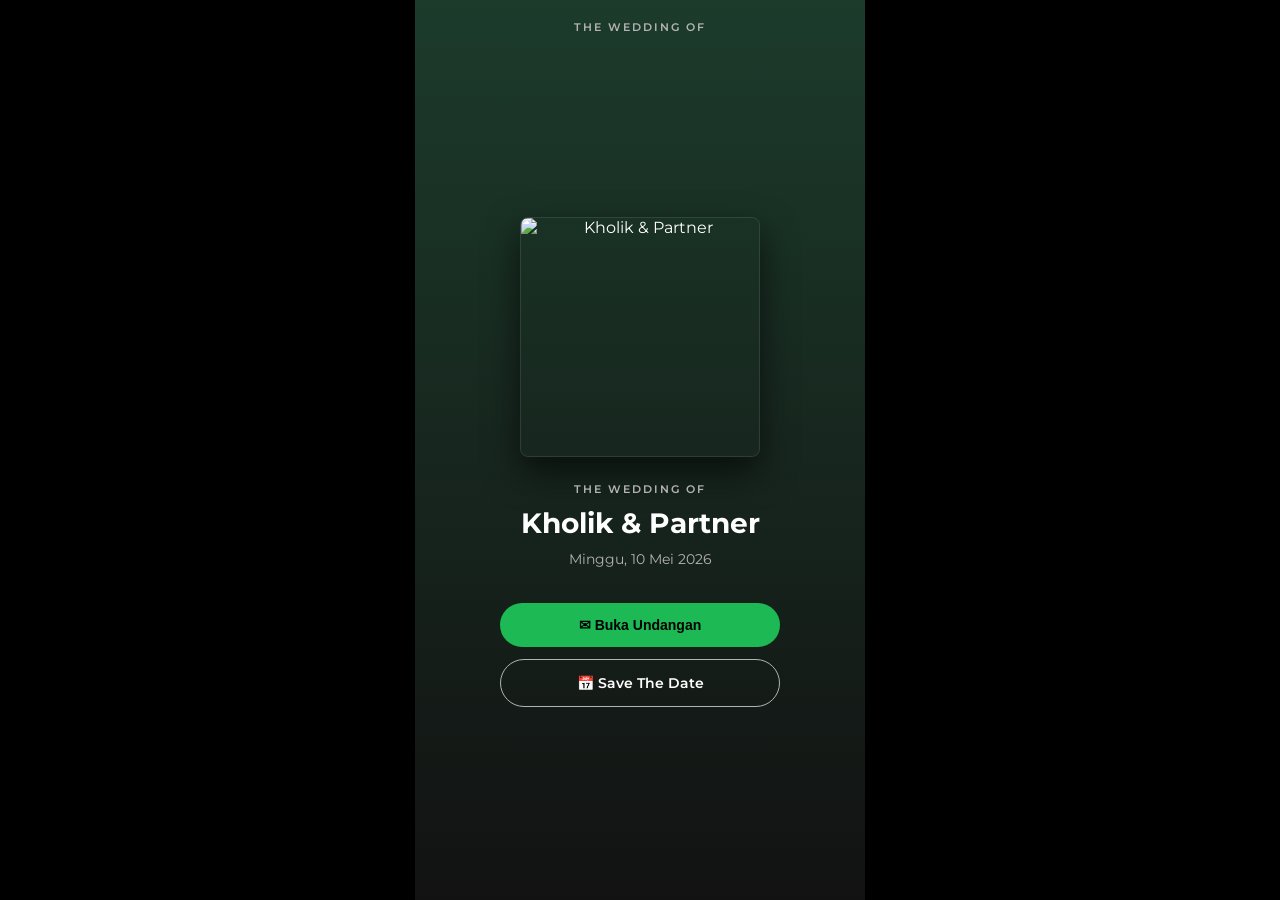
==== index.html @ fdfc553b "Rename premium.html to index.html" ====
<!DOCTYPE html>
<html lang="id">
<head>
    <meta charset="UTF-8">
    <meta name="viewport" content="width=device-width, initial-scale=1.0, maximum-scale=1.0, user-scalable=no">
    <title>The Wedding of Kholik & Partner</title>
    
    <!-- Fonts -->
    <link rel="preconnect" href="https://fonts.googleapis.com">
    <link rel="preconnect" href="https://fonts.gstatic.com" crossorigin>
    <link href="https://fonts.googleapis.com/css2?family=Great+Vibes&family=Montserrat:wght@300;400;600&family=Playfair+Display:wght@600;700&display=swap" rel="stylesheet">
    
    <!-- AOS Animation -->
    <link href="https://unpkg.com/aos@2.3.1/dist/aos.css" rel="stylesheet">
    
    <!-- CSS -->
    <link rel="stylesheet" href="premium-main.css">
</head>
<body>

    <!-- Loading Screen -->
    <div id="loader" class="loader-wrapper">
        <div class="spinner"></div>
    </div>

    <!-- Audio Player -->
    <audio id="bgMusic" loop>
        <source src="asetclient/musik.mp3" type="audio/mpeg">
    </audio>

    <!-- Floating Action Button (Music) -->
    <button id="music-fab" class="fab-btn hidden" onclick="toggleMusic()">🎵</button>

    <!-- Container Utama (App Lock) -->
    <div class="app-container">

        <!-- ==========================================
             1. HERO COVER SECTION
        =========================================== -->
        <section id="cover-screen" class="hero-cover fullscreen">
            <div class="overlay-dark"></div>
            <div class="cover-content" data-aos="zoom-in" data-aos-duration="1500">
                <p class="subtitle-spacing">THE WEDDING OF</p>
            <div class="overlay-dark"></div>
            <div class="cover-content" data-aos="zoom-in" data-aos-duration="1000">
                <img src="asset/qr manstore2.jpg" alt="Kholik & Partner" class="album-art-cover">
                <p class="subtitle-spacing">THE WEDDING OF</p>
                <h1 class="cover-title">Kholik & Partner</h1>
                <p class="cover-date">Minggu, 10 Mei 2026</p>
                
                <div class="btn-group-vertical">
                    <button class="btn-primary" onclick="openInvitation()">✉ Buka Undangan</button>
                    <a href="myevents.ics" download class="btn-secondary">📅 Save The Date</a>
            </div>
        </section>

        <!-- ==========================================
             MAIN CONTENT (Awalnya Disembunyikan)
        =========================================== -->
        <div id="main-content" class="hidden-layout">
            
            <!-- 2. OPENING QUOTES -->
            <section id="home" class="quotes-section fullscreen">
                <div class="overlay-blur"></div>
                <div class="glass-card quotes-card" data-aos="fade-up">
                    <h2 class="arabic-text">بِسْمِ اللَّهِ الرَّحْمَنِ الرَّحِيمِ</h2>
                    <p>"Dan di antara tanda-tanda kekuasaan-Nya ialah Dia menciptakan untukmu isteri-isteri dari jenismu sendiri, supaya kamu cenderung dan merasa tenteram kepadanya..."</p>
                    <p class="surah-text">(QS. Ar-Rum: 21)</p>
                </div>
            </section>

            <!-- 3. GUEST INVITATION -->
            <section class="section-padding section-bg">
                <div class="glass-card text-center" data-aos="fade-up">
                    <p class="small-title">Kpd Yth. Bapak/Ibu/Saudara/i</p>
                    <h2 class="guest-name">Nama Tamu Spesial</h2>
                    <p class="small-desc">Tanpa mengurangi rasa hormat, kami bermaksud mengundang Anda untuk hadir pada acara pernikahan kami.</p>
                </div>
            </section>

            <!-- 4. COUPLE INTRODUCTION -->
            <section id="couple" class="section-padding">
                <h2 class="section-title text-center" data-aos="fade-up">Mempelai</h2>
                <div class="couple-stack">
                    <!-- Groom -->
                    <div class="glass-card couple-card" data-aos="fade-right">
                        <img src="asetclient/groom.jpg" alt="Pria" class="circle-img" loading="lazy">
                        <h3 class="couple-name">M. Nurkholik K.</h3>
                        <p class="parents-text">Putra dari Bapak Fulan & Ibu Fulanah</p>
                        <a href="#" class="btn-sm btn-instagram">@instagram_pria</a>
                    </div>
                    <!-- Bride -->
                    <div class="glass-card couple-card" data-aos="fade-left">
                        <img src="asetclient/bride.jpg" alt="Wanita" class="circle-img" loading="lazy">
                        <h3 class="couple-name">Nama Partner</h3>
                        <p class="parents-text">Putri dari Bapak Fulan & Ibu Fulanah</p>
                        <a href="#" class="btn-sm btn-instagram">@instagram_wanita</a>
                    </div>
                </div>
            </section>

            <!-- 5. EVENT & COUNTDOWN -->
            <section id="event" class="section-padding section-bg">
                <h2 class="section-title text-center" data-aos="fade-up">Rangkaian Acara</h2>
                
                <!-- Countdown Glass Card -->
                <div class="glass-card text-center mb-20" data-aos="zoom-in">
                    <h3 id="countdown-status" class="status-text">Menuju Hari Bahagia</h3>
                    <div id="countdown-timer" class="timer-grid mt-10">
                        <div class="time-box"><span id="days">00</span><p>Hari</p></div>
                        <div class="time-box"><span id="hours">00</span><p>Jam</p></div>
                        <div class="time-box"><span id="minutes">00</span><p>Menit</p></div>
                        <div class="time-box"><span id="seconds">00</span><p>Detik</p></div>
                    </div>
                </div>

                <!-- Event Cards -->
                <div class="glass-card event-card mb-15" data-aos="fade-up">
                    <h3 class="event-title">Akad Nikah</h3>
                    <p>Minggu, 10 Mei 2026</p>
                    <p>08:00 WIB - Selesai</p>
                </div>
                <div class="glass-card event-card" data-aos="fade-up">
                    <h3 class="event-title">Resepsi</h3>
                    <p>Minggu, 10 Mei 2026</p>
                    <p>11:00 WIB - Selesai</p>
                </div>
            </section>

            <!-- 6. LOCATION SECTION -->
            <section id="location" class="section-padding">
                <div class="glass-card text-center" data-aos="fade-up">
                    <h2 class="section-title">Lokasi Acara</h2>
                    <p class="mb-15"><strong>Gedung Pertemuan Utama</strong><br>Jl. Bawang VI No.141, Cibodasari, Kota Tangerang.</p>
                    
                    <div class="map-radius">
                        <iframe src="https://www.google.com/maps/embed?pb=!1m18!1m12!1m3!1d3966.417257917719!2d106.6133918!3d-6.2085698!2m3!1f0!2f0!3f0!3m2!1i1024!2i768!4f131!3m3!1m2!1s0x0%3A0x0!2zNsKwMTInMzAuOCJTIDEwNsKwMzYnNDguMiJF!5e0!3m2!1sid!2sid!4v1700000000000!5m2!1sid!2sid" width="100%" height="200" style="border:0;" allowfullscreen="" loading="lazy"></iframe>
                    </div>
                    
                    <a href="https://maps.google.com" target="_blank" class="btn-primary btn-block mt-15">📍 Buka Google Maps</a>
                </div>
            </section>

            <!-- 7 & 11. PREWEDDING & RECAP VIDEO -->
            <section id="video" class="section-padding section-bg">
                <h2 class="section-title text-center" data-aos="fade-up">Prewedding Sinematik</h2>
                <div class="glass-card p-10" data-aos="zoom-in">
                    <div class="video-responsive">
                        <iframe src="https://www.youtube.com/embed/dQw4w9WgXcQ" allowfullscreen></iframe>
                    </div>
                </div>

                <!-- Wedding Recap (Disembunyikan otomatis oleh JS jika acara belum selesai) -->
                <div id="recap-section" class="mt-20 hidden">
                    <h2 class="section-title text-center" data-aos="fade-up">Wedding Recap</h2>
                    <div class="glass-card p-10" data-aos="zoom-in">
                        <div class="video-responsive">
                            <iframe src="https://www.youtube.com/embed/your_recap_video" allowfullscreen></iframe>
                        </div>
                    </div>
                </div>
            </section>

            <!-- 8. GALLERY MOBILE -->
            <section id="gallery" class="section-padding">
                <h2 class="section-title text-center" data-aos="fade-up">Galeri</h2>
                
                <!-- Grid 5 Foto Utama -->
                <div class="gallery-grid mb-15" data-aos="fade-up">
                    <img src="asetclient/gal1.jpg" alt="Galeri" loading="lazy">
                    <img src="asetclient/gal2.jpg" alt="Galeri" loading="lazy">
                    <img src="asetclient/gal3.jpg" alt="Galeri" loading="lazy">
                    <img src="asetclient/gal4.jpg" alt="Galeri" loading="lazy">
                    <img src="asetclient/gal5.jpg" alt="Galeri" loading="lazy">
                </div>

                <!-- Slider Horizontal Tambahan -->
                <div class="gallery-slider" data-aos="fade-up">
                    <img src="asetclient/gal6.jpg" alt="Slider" loading="lazy">
                    <img src="asetclient/gal7.jpg" alt="Slider" loading="lazy">
                    <img src="asetclient/gal8.jpg" alt="Slider" loading="lazy">
                </div>
            </section>

            <!-- 10. ZOOM MEETING -->
            <section id="zoom" class="section-padding section-bg">
                <div class="glass-card text-center" data-aos="zoom-in">
                    <h2 class="section-title">Virtual Live</h2>
                    <p class="small-desc mb-15">Bagi keluarga yang terhalang jarak, saksikan prosesi akad nikah kami secara daring melalui Zoom Meeting.</p>
                    <div class="zoom-details mb-15">
                        <p><strong>Meeting ID:</strong> 123 456 7890</p>
                        <p><strong>Passcode:</strong> KHOLIK</p>
                    </div>
                    <a href="https://zoom.us" target="_blank" class="btn-primary btn-block">🎥 Join Zoom</a>
                </div>
            </section>

            <!-- 9. DIGITAL GIFT -->
            <section id="gift" class="section-padding">
                <h2 class="section-title text-center" data-aos="fade-up">Wedding Gift</h2>
                <p class="text-center small-desc mb-20" data-aos="fade-up">Doa restu Anda adalah hadiah terbaik. Namun jika Anda ingin memberikan tanda kasih, dapat melalui:</p>
                
                <div class="couple-stack">
                    <div class="glass-card text-center" data-aos="fade-up">
                        <h3 class="event-title">Hadiah Pria</h3>
                        <img src="https://upload.wikimedia.org/wikipedia/commons/5/5c/Bank_Central_Asia.svg" alt="BCA" class="bank-logo">
                        <p class="rek-number" id="rek-pria">23552010112</p>
                        <p class="rek-name mb-15">a/n M. Nurkholik K.</p>
                        <button class="btn-secondary btn-sm" onclick="copyRek('rek-pria')">📋 Salin Rekening</button>
                    </div>

                    <div class="glass-card text-center" data-aos="fade-up">
                        <h3 class="event-title">Hadiah Wanita</h3>
                        <img src="https://upload.wikimedia.org/wikipedia/commons/a/a0/Bank_Syariah_Indonesia.svg" alt="BSI" class="bank-logo">
                        <p class="rek-number" id="rek-wanita">1234567890</p>
                        <p class="rek-name mb-15">a/n Nama Partner</p>
                        <button class="btn-secondary btn-sm" onclick="copyRek('rek-wanita')">📋 Salin Rekening</button>
                    </div>
                </div>
            </section>
            
            <!-- Padding tambahan agar konten terakhir tidak tertutup sticky navbar -->
            <div style="height: 90px;"></div>

        </div> <!-- End Main Content -->

        <!-- ==========================================
             STICKY BOTTOM NAVIGATION
        =========================================== -->
        <nav id="bottom-nav" class="glass-nav hidden-layout">
            <a href="#home" class="nav-item">
                <span class="nav-icon">🏠</span><span class="nav-text">Home</span>
            </a>
            <a href="#couple" class="nav-item">
                <span class="nav-icon">💑</span><span class="nav-text">Couple</span>
            </a>
            <a href="#event" class="nav-item">
                <span class="nav-icon">🗓️</span><span class="nav-text">Event</span>
            </a>
            <a href="#gallery" class="nav-item">
                <span class="nav-icon">🖼️</span><span class="nav-text">Gallery</span>
            </a>
            <a href="#gift" class="nav-item">
                <span class="nav-icon">🎁</span><span class="nav-text">Gift</span>
            </a>
        </nav>

    </div> <!-- End App Container -->

    <!-- Scripts -->
    <script src="https://unpkg.com/aos@2.3.1/dist/aos.js"></script>
    <script>
        // 1. Loading Screen Logic
        window.addEventListener('load', function() {
            document.getElementById('loader').style.display = 'none';
            // 🔥 PERBAIKAN: Jalankan AOS langsung di sini agar teks & tombol cover tidak disembunyikan!
            AOS.init({ duration: 1000, once: true });
        });

        // 2. Open Invitation (Transisi Smooth)
        function openInvitation() {
            const cover = document.getElementById('cover-screen');
            const main = document.getElementById('main-content');
            const nav = document.getElementById('bottom-nav');
            const fab = document.getElementById('music-fab');
            const music = document.getElementById('bgMusic');

            // Putar musik (Diberi pelindung catch seandainya file mp3 masih error/kosong agar tidak macet)
            if(music) { 
                music.play().catch(error => console.log("Musik otomatis diblokir browser atau file tidak ditemukan.")); 
            }

            // Animasi transisi cover ke atas
            cover.style.transform = 'translateY(-100vh)';
            cover.style.transition = 'transform 0.8s cubic-bezier(0.77, 0, 0.175, 1)';

            // Tampilkan UI utama
            main.classList.remove('hidden-layout');
            nav.classList.remove('hidden-layout');
            fab.classList.remove('hidden');

            setTimeout(() => {
                cover.style.display = 'none';
            }, 800);
        }

        // 3. Music Toggle Logic
        function toggleMusic() {
            const music = document.getElementById('bgMusic');
            const fab = document.getElementById('music-fab');
            if (music.paused) {
                music.play();
                fab.innerHTML = '🎵';
            } else {
                music.pause();
                fab.innerHTML = '🔇';
            }
        }

        // 4. Logic Event & Countdown Lanjutan
        const eventStartDate = new Date("May 10 2026 08:00:00").getTime();
        const eventEndDate = new Date("May 10 2026 15:00:00").getTime(); 

        const timerInterval = setInterval(() => {
            const now = new Date().getTime();
            const diffToStart = eventStartDate - now;
            const diffToEnd = eventEndDate - now;

            const statusText = document.getElementById('countdown-status');
            const timerGrid = document.getElementById('countdown-timer');
            const recapSection = document.getElementById('recap-section');

            if (diffToStart > 0) {
                document.getElementById('days').innerText = Math.floor(diffToStart / (1000*60*60*24)).toString().padStart(2,'0');
                document.getElementById('hours').innerText = Math.floor((diffToStart % (1000*60*60*24)) / (1000*60*60)).toString().padStart(2,'0');
                document.getElementById('minutes').innerText = Math.floor((diffToStart % (1000*60*60)) / (1000*60)).toString().padStart(2,'0');
                document.getElementById('seconds').innerText = Math.floor((diffToStart % (1000*60)) / 1000).toString().padStart(2,'0');
            } else if (diffToStart <= 0 && diffToEnd > 0) {
                statusText.innerHTML = "Acara Sedang Berlangsung 🎉";
                if(timerGrid) timerGrid.style.display = 'none';
            } else {
                clearInterval(timerInterval);
                statusText.innerHTML = "Acara Telah Selesai ✨";
                if(timerGrid) timerGrid.style.display = 'none';
                if(recapSection) recapSection.classList.remove('hidden');
            }
        }, 1000);

        // 5. Copy Rekening Logic
        function copyRek(elementId) {
            const text = document.getElementById(elementId).innerText;
            navigator.clipboard.writeText(text).then(() => {
                alert("Nomor rekening berhasil disalin: " + text);
            });
        }
    </script>
</body>
</html>
---- premium-main.css ----
/* ==========================================
   SPOTIFY DESIGN SYSTEM - FULL CSS
   ========================================== */

:root {
    --spotify-black: #121212;
    --spotify-dark-gray: #181818;
    --spotify-light-gray: #282828;
    --spotify-green: #1DB954;
    --spotify-text-white: #FFFFFF;
    --spotify-text-muted: #B3B3B3;
}

/* ------------------------------------------
   0. RESET & BASE LAYOUT
   ------------------------------------------ */
* {
    margin: 0;
    padding: 0;
    box-sizing: border-box;
}

body {
    background-color: #000000;
    font-family: 'Montserrat', sans-serif;
    color: var(--spotify-text-white);
    overflow-x: hidden;
    display: flex;
    justify-content: center;
    align-items: center;
    min-height: 100vh;
}

/* App Container (Simulasi Ponsel / Spotify App Frame) */
.app-container {
    width: 100%;
    max-width: 450px;
    min-height: 100vh;
    background: linear-gradient(to bottom, #1e3224 0%, var(--spotify-black) 40%);
    position: relative;
    box-shadow: 0 0 30px rgba(0, 0, 0, 0.8);
    display: flex;
    flex-direction: column;
}

/* Loading Screen */
.loader-wrapper {
    position: fixed;
    top: 0; left: 0; width: 100%; height: 100%;
    background: var(--spotify-black);
    z-index: 9999;
    display: flex;
    justify-content: center;
    align-items: center;
}
.spinner {
    width: 50px;
    height: 50px;
    border: 3px solid var(--spotify-light-gray);
    border-top: 3px solid var(--spotify-green);
    border-radius: 50%;
    animation: spin 1s linear infinite;
}
@keyframes spin { 0% { transform: rotate(0deg); } 100% { transform: rotate(360deg); } }

/* Helper Utility Classes */
.fullscreen { min-height: 100vh; }
.section-padding { padding: 40px 20px; }
.text-center { text-align: center; }
.mb-15 { margin-bottom: 15px; }
.mb-20 { margin-bottom: 20px; }
.mt-10 { margin-top: 10px; }
.mt-15 { margin-top: 15px; }
.hidden-layout { display: none !important; }
.hidden { display: none !important; }

/* Typography */
h1, h2, h3 { font-weight: 700; }
.arabic-text { font-family: Arial, sans-serif; font-size: 26px; color: var(--spotify-green); margin-bottom: 20px; text-align: center; }

/* ------------------------------------------
   1. HERO COVER SECTION (Fixed Layout)
   ------------------------------------------ */
.hero-cover {
    display: flex;
    flex-direction: column;
    justify-content: center;
    align-items: center;
    text-align: center;
    padding: 20px;
    background: linear-gradient(to bottom, #1c3b2b 0%, var(--spotify-black) 100%);
    position: relative;
    width: 100%;
    height: 100vh;
    z-index: 100;
}

.cover-content {
    display: flex;
    flex-direction: column;
    align-items: center;
    justify-content: center;
    width: 100%;
    height: 100%;
}

/* Default Box Album Cover (Menggunakan pseudo-element seandainya gambar di HTML tidak dipakai) */
/* .hero-cover::before {
    content: "";
    display: flex;
    align-items: center;
    justify-content: center;
    font-size: 70px;
    width: 240px;
    height: 240px;
    background: linear-gradient(135deg, #19e68c, #1d4ed8);
    margin-bottom: 25px;
    border-radius: 8px;
    box-shadow: 0 15px 35px rgba(0,0,0,0.6);
} */

/* Jika Anda mengaktifkan tag <img> dengan class ini di HTML, pseudo-element di atas wajib dimatikan */
.album-art-cover {
    width: 240px;
    height: 240px;
    object-fit: cover;
    border-radius: 8px;
    margin-bottom: 25px;
    box-shadow: 0 15px 35px rgba(0,0,0,0.6);
    border: 1px solid rgba(255,255,255,0.1);
}

.subtitle-spacing {
    font-size: 11px;
    letter-spacing: 2px;
    color: var(--spotify-text-muted);
    font-weight: 600;
    margin-bottom: 10px;
    text-transform: uppercase;
}

.cover-title {
    font-size: 28px;
    color: var(--spotify-text-white);
    margin-bottom: 10px;
}

.cover-date {
    font-size: 14px;
    color: var(--spotify-text-muted);
    margin-bottom: 35px;
}

/* ------------------------------------------
   2. BUTTONS DESIGN SYSTEM
   ------------------------------------------ */
.btn-group-vertical {
    display: flex;
    flex-direction: column;
    width: 100%;
    max-width: 280px;
    gap: 12px;
}

.btn-primary, .btn-secondary {
    padding: 14px 28px;
    border-radius: 50px;
    font-weight: 600;
    font-size: 14px;
    cursor: pointer;
    border: none;
    text-decoration: none;
    text-align: center;
    display: inline-block;
    transition: transform 0.2s, background-color 0.2s;
}

.btn-primary {
    background-color: var(--spotify-green);
    color: #000000;
}
.btn-primary:hover { transform: scale(1.03); background-color: #1ed760; }
.btn-primary:active { transform: scale(0.95); }

.btn-secondary {
    background-color: transparent;
    color: var(--spotify-text-white);
    border: 1px solid var(--spotify-text-muted);
}
.btn-secondary:hover { transform: scale(1.03); border-color: var(--spotify-text-white); }
.btn-secondary:active { transform: scale(0.95); }

.btn-block { width: 100%; }
.btn-sm { padding: 8px 16px; font-size: 12px; border-radius: 20px; }
.btn-instagram { background-color: #282828; color: var(--spotify-text-white); margin-top: 10px; display: inline-flex; align-items: center; }

/* Floating Action Button (Music Controls) */
.fab-btn {
    position: fixed;
    bottom: 90px;
    right: 20px;
    width: 50px;
    height: 50px;
    background-color: var(--spotify-green);
    border: none;
    border-radius: 50%;
    color: black;
    font-size: 20px;
    cursor: pointer;
    z-index: 999;
    box-shadow: 0 4px 15px rgba(0,0,0,0.5);
    display: flex;
    justify-content: center;
    align-items: center;
    transition: transform 0.2s;
}
.fab-btn:active { transform: scale(0.9); }

/* ------------------------------------------
   3. MAIN CONTENT CARDS (Spotify UI Components)
   ------------------------------------------ */
.glass-card {
    background: var(--spotify-dark-gray);
    border-radius: 8px;
    padding: 24px;
    margin-bottom: 20px;
    transition: background 0.3s;
}
.glass-card:hover {
    background: var(--spotify-light-gray);
}

.section-title {
    font-size: 22px;
    margin-bottom: 25px;
    border-left: 4px solid var(--spotify-green);
    padding-left: 12px;
    color: var(--spotify-text-white);
}

.small-title { color: var(--spotify-green); font-size: 11px; font-weight: 600; text-transform: uppercase; letter-spacing: 1.5px; }
.guest-name { font-size: 26px; margin: 12px 0; color: var(--spotify-text-white); }
.small-desc, .parents-text { color: var(--spotify-text-muted); font-size: 13px; line-height: 1.6; }

/* Mempelai Section (Artist List View) */
.couple-stack {
    display: flex;
    flex-direction: column;
    gap: 15px;
}
.couple-card {
    display: flex;
    align-items: center;
    text-align: left;
    padding: 16px;
    margin-bottom: 0;
}
.circle-img {
    width: 75px;
    height: 75px;
    border-radius: 50%; /* Bulat Sempurna layaknya Profil Artis */
    object-fit: cover;
    margin-right: 18px;
    border: 2px solid var(--spotify-green);
}
.couple-name { font-size: 16px; color: var(--spotify-text-white); margin-bottom: 4px; }

/* Countdown & Progress Player Style */
.status-text { font-size: 14px; color: var(--spotify-green); font-weight: 600; letter-spacing: 0.5px; }
.timer-grid {
    display: flex;
    justify-content: space-around;
    background: #111111;
    padding: 15px 10px;
    border-radius: 8px;
    margin-top: 15px;
    border: 1px solid #222;
}
.time-box span { font-size: 22px; font-weight: 700; color: var(--spotify-text-white); }
.time-box p { font-size: 11px; color: var(--spotify-text-muted); text-transform: uppercase; margin-top: 2px; }

/* Event Cards (Tracks Playlist Style) */
.event-card {
    border-bottom: 1px solid var(--spotify-light-gray);
    border-radius: 0;
    background: transparent;
    padding: 20px 5px;
    margin-bottom: 0;
}
.event-card:last-of-type { border-bottom: none; }
.event-title { font-size: 18px; color: var(--spotify-text-white); margin-bottom: 6px; }

/* Media Elements (Maps, Video, & Gifts) */
.map-radius, .video-responsive {
    border-radius: 8px;
    overflow: hidden;
    margin-top: 15px;
    box-shadow: 0 8px 20px rgba(0,0,0,0.4);
}
.video-responsive {
    position: relative;
    padding-bottom: 56.25%;
    height: 0;
}
.video-responsive iframe {
    position: absolute; top: 0; left: 0; width: 100%; height: 100%; border: 0;
}

/* Gallery Block */
.gallery-grid {
    display: grid;
    grid-template-columns: repeat(2, 1fr);
    gap: 12px;
}
.gallery-grid img, .gallery-slider img {
    width: 100%;
    border-radius: 6px;
    object-fit: cover;
    aspect-ratio: 1/1; /* Kotak Album Sempurna */
}
.gallery-grid img:first-child {
    grid-column: span 2;
    aspect-ratio: 16/9;
}
.gallery-slider {
    display: flex;
    overflow-x: auto;
    gap: 12px;
    margin-top: 12px;
    padding-bottom: 8px;
}
.gallery-slider::-webkit-scrollbar { height: 4px; }
.gallery-slider::-webkit-scrollbar-thumb { background: var(--spotify-light-gray); border-radius: 10px; }
.gallery-slider img { width: 130px; flex-shrink: 0; }

/* Digital Gift - Bank Logos Uniformity */
.bank-logo {
    height: 28px;
    filter: brightness(0) invert(1); /* Memaksa logo bank menjadi warna putih minimalis */
    margin: 15px 0;
}
.rek-number { font-size: 18px; font-weight: 700; letter-spacing: 1.5px; color: var(--spotify-green); margin-bottom: 4px; }

/* ------------------------------------------
   4. STICKY BOTTOM NAVIGATION (Spotify Base Menu)
   ------------------------------------------ */
.glass-nav {
    position: fixed;
    bottom: 0;
    left: 50%;
    transform: translateX(-50%);
    width: 100%;
    max-width: 450px;
    background: linear-gradient(to top, #000000 85%, rgba(0,0,0,0.8) 100%);
    display: flex;
    justify-content: space-around;
    padding: 12px 0 24px 0; /* Memberi ruang navigasi gesture swipe iPhone/Android */
    z-index: 999;
    border-top: 1px solid #222222;
}

.nav-item {
    display: flex;
    flex-direction: column;
    align-items: center;
    text-decoration: none;
    color: var(--spotify-text-muted);
    transition: color 0.2s, transform 0.2s;
    flex: 1;
}

.nav-item:hover, .nav-item:active {
    color: var(--spotify-text-white);
}

.nav-icon {
    font-size: 20px;
    margin-bottom: 5px;
}

.nav-text {
    font-size: 10px;
    font-weight: 500;
    letter-spacing: 0.3px;
}
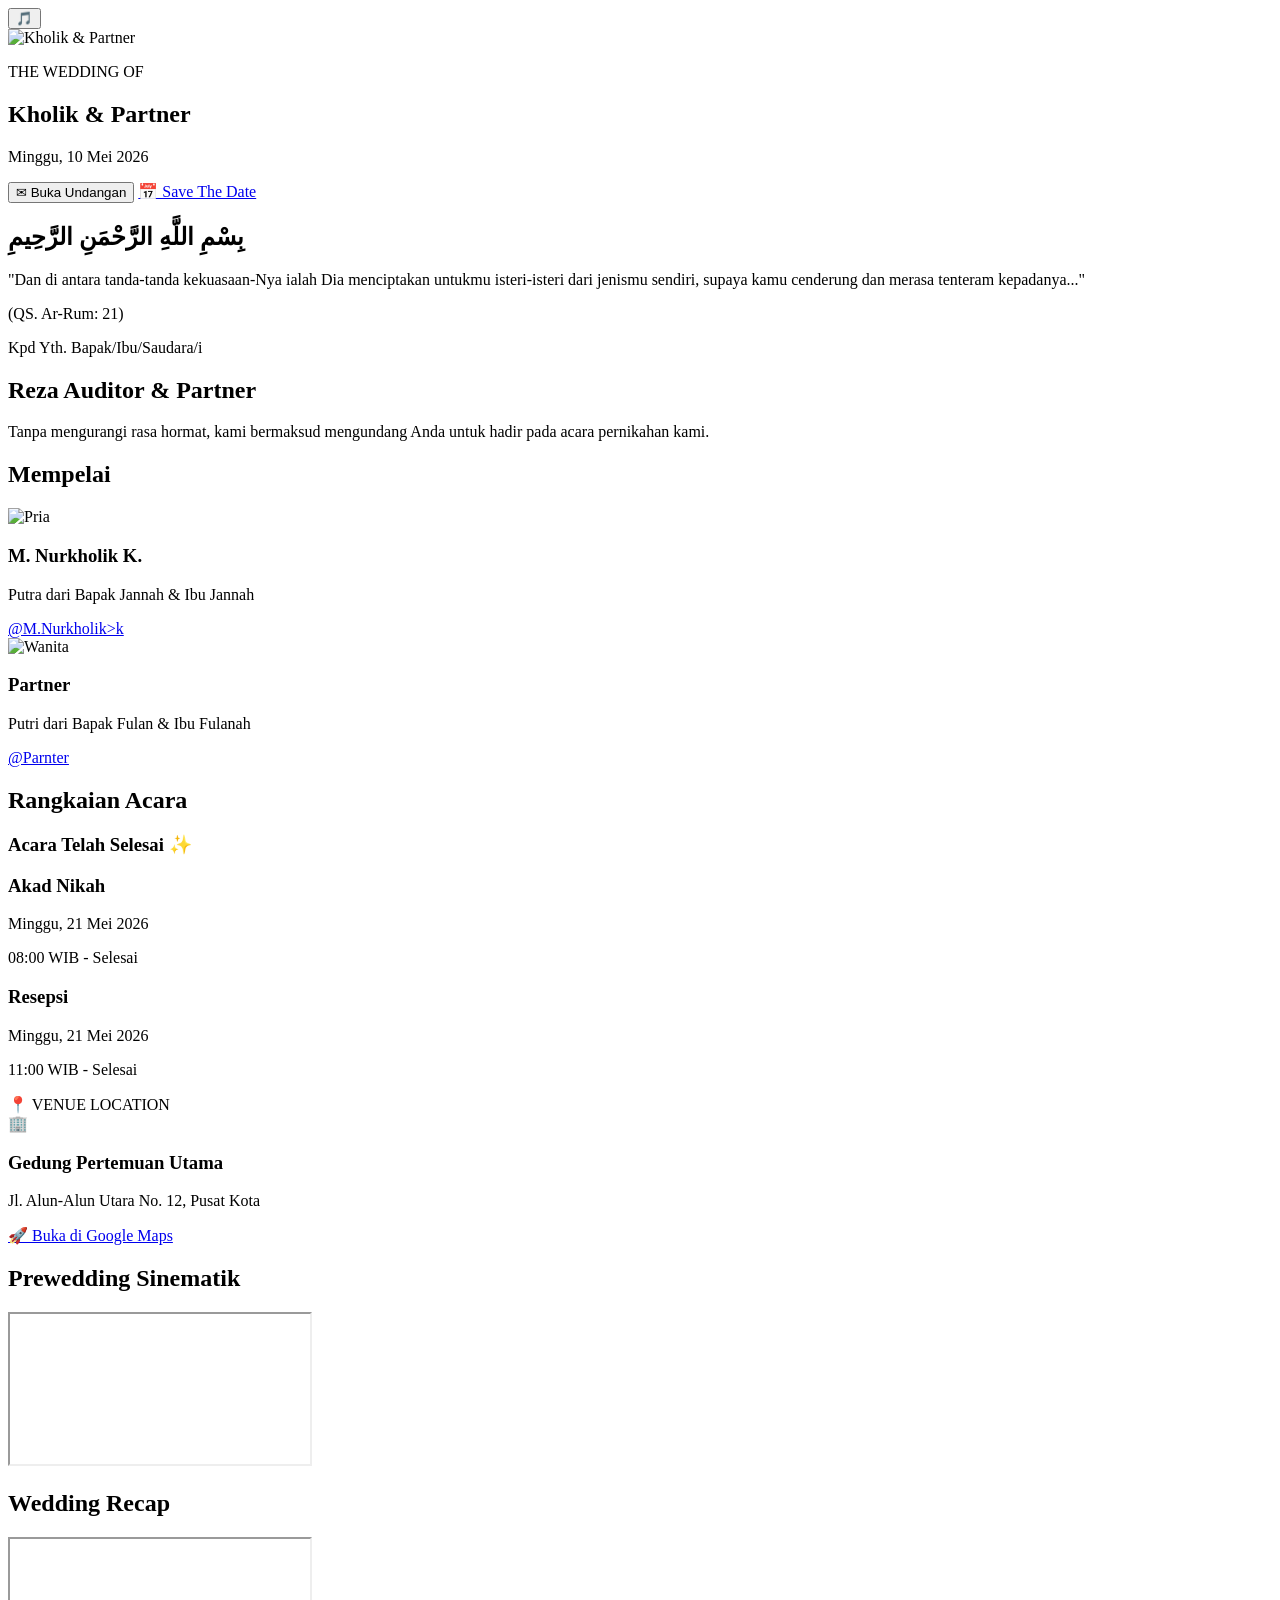
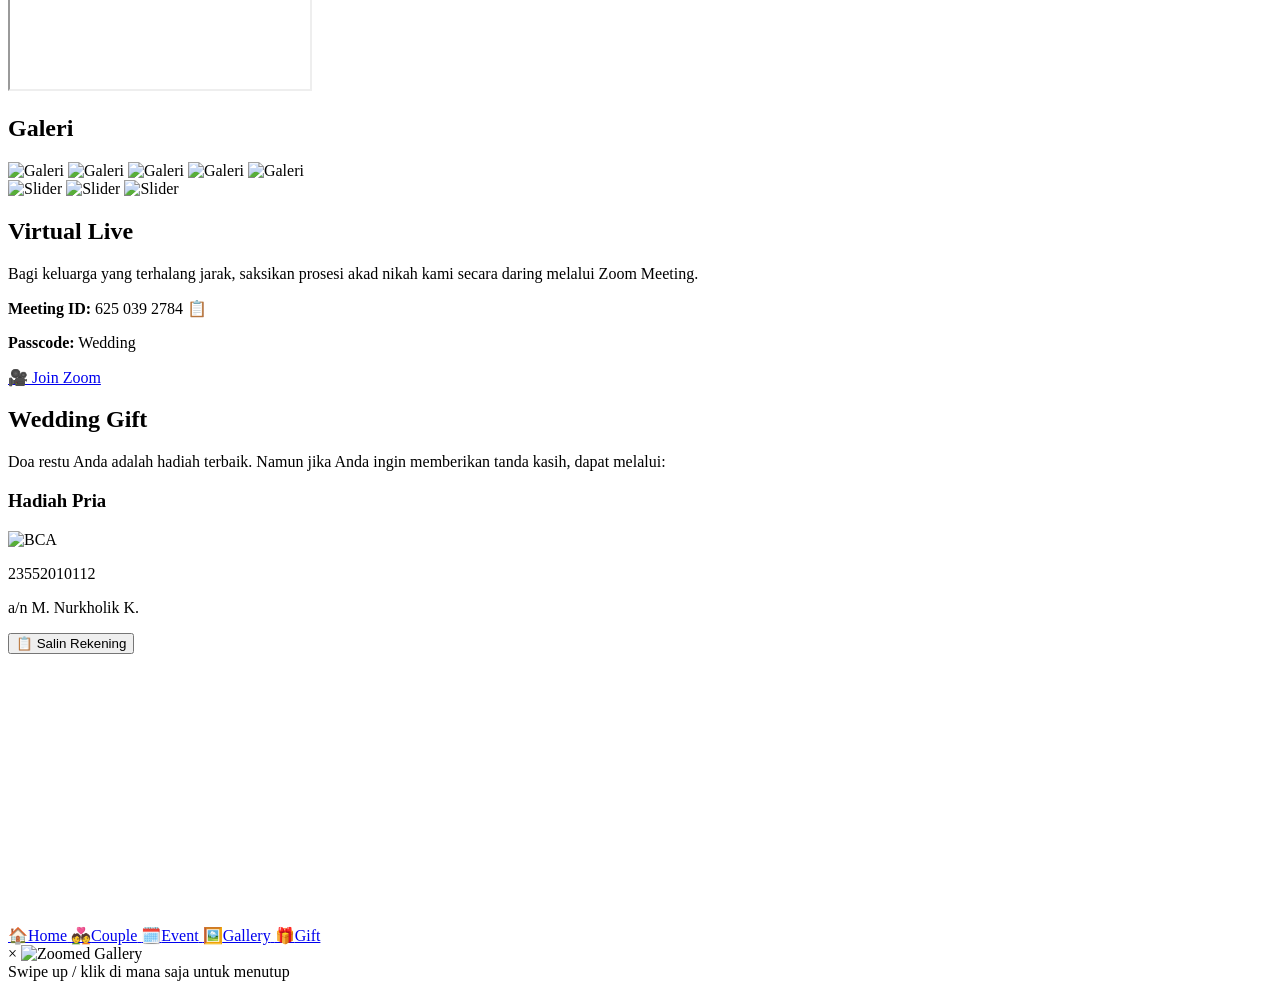
==== commit 0aa5468c: "Update index.html" ====
--- a/index.html
+++ b/index.html
@@ -14,7 +14,7 @@
     <link href="https://unpkg.com/aos@2.3.1/dist/aos.css" rel="stylesheet">
     
     <!-- CSS -->
-    <link rel="stylesheet" href="premium-main.css">
+    <link rel="stylesheet" href="css/premium-main.css">
 </head>
 <body>
 
@@ -25,7 +25,7 @@
 
     <!-- Audio Player -->
     <audio id="bgMusic" loop>
-        <source src="asetclient/musik.mp3" type="audio/mpeg">
+        <source src="music/Lagu.mp3" type="audio/mpeg">
     </audio>
 
     <!-- Floating Action Button (Music) -->
@@ -39,24 +39,23 @@
         =========================================== -->
         <section id="cover-screen" class="hero-cover fullscreen">
             <div class="overlay-dark"></div>
-            <div class="cover-content" data-aos="zoom-in" data-aos-duration="1500">
-                <p class="subtitle-spacing">THE WEDDING OF</p>
+            <div class="cover-content" data-aos="zoom-in" data-aos-duration="1000">
             <div class="overlay-dark"></div>
             <div class="cover-content" data-aos="zoom-in" data-aos-duration="1000">
-                <img src="asset/qr manstore2.jpg" alt="Kholik & Partner" class="album-art-cover">
+                <img src="img/img1.jpg" alt="Kholik & Partner" class="album-art-cover">
                 <p class="subtitle-spacing">THE WEDDING OF</p>
                 <h1 class="cover-title">Kholik & Partner</h1>
                 <p class="cover-date">Minggu, 10 Mei 2026</p>
                 
                 <div class="btn-group-vertical">
                     <button class="btn-primary" onclick="openInvitation()">✉ Buka Undangan</button>
-                    <a href="myevents.ics" download class="btn-secondary">📅 Save The Date</a>
+                    <a href="https://calendar.google.com/calendar/render?action=TEMPLATE&text=The+Wedding+of+Kholik+%26+Araa&dates=20260521T010000Z/20260521T080000Z&details=Selamat+datang+di+pernikahan+kami.+Kehadiran+Anda+adalah+kado+terindah.&location=Gedung+Sate+/+Bandung" target="_blank" class="btn-secondary">📅 Save The Date</a>
+            </div>
             </div>
         </section>
 
-        <!-- ==========================================
-             MAIN CONTENT (Awalnya Disembunyikan)
-        =========================================== -->
+        
+             <!-- MAIN CONTENT (Awalnya Disembunyikan) -->
         <div id="main-content" class="hidden-layout">
             
             <!-- 2. OPENING QUOTES -->
@@ -73,7 +72,7 @@
             <section class="section-padding section-bg">
                 <div class="glass-card text-center" data-aos="fade-up">
                     <p class="small-title">Kpd Yth. Bapak/Ibu/Saudara/i</p>
-                    <h2 class="guest-name">Nama Tamu Spesial</h2>
+                    <h2 class="guest-name">Reza Auditor & Partner</h2>
                     <p class="small-desc">Tanpa mengurangi rasa hormat, kami bermaksud mengundang Anda untuk hadir pada acara pernikahan kami.</p>
                 </div>
             </section>
@@ -84,17 +83,17 @@
                 <div class="couple-stack">
                     <!-- Groom -->
                     <div class="glass-card couple-card" data-aos="fade-right">
-                        <img src="asetclient/groom.jpg" alt="Pria" class="circle-img" loading="lazy">
+                        <img src="img/memp.jpg" alt="Pria" class="circle-img" loading="lazy">
                         <h3 class="couple-name">M. Nurkholik K.</h3>
-                        <p class="parents-text">Putra dari Bapak Fulan & Ibu Fulanah</p>
-                        <a href="#" class="btn-sm btn-instagram">@instagram_pria</a>
+                        <p class="parents-text">Putra dari Bapak Jannah & Ibu Jannah</p>
+                        <a href="https://www.instagram.com/m.nurkholik.k?igsh=MXd1cW9ic2h3amNnMQ==" class="btn-sm btn-instagram">@M.Nurkholik>k</a>
                     </div>
                     <!-- Bride -->
                     <div class="glass-card couple-card" data-aos="fade-left">
-                        <img src="asetclient/bride.jpg" alt="Wanita" class="circle-img" loading="lazy">
-                        <h3 class="couple-name">Nama Partner</h3>
+                        <img src="img/memw.jpg" alt="Wanita" class="circle-img" loading="lazy">
+                        <h3 class="couple-name">Partner</h3>
                         <p class="parents-text">Putri dari Bapak Fulan & Ibu Fulanah</p>
-                        <a href="#" class="btn-sm btn-instagram">@instagram_wanita</a>
+                        <a href="https://www.instagram.com/m.nurkholik.k?igsh=MXd1cW9ic2h3amNnMQ==" class="btn-sm btn-instagram">@Parnter</a>
                     </div>
                 </div>
             </section>
@@ -117,27 +116,26 @@
                 <!-- Event Cards -->
                 <div class="glass-card event-card mb-15" data-aos="fade-up">
                     <h3 class="event-title">Akad Nikah</h3>
-                    <p>Minggu, 10 Mei 2026</p>
+                    <p>Minggu, 21 Mei 2026</p>
                     <p>08:00 WIB - Selesai</p>
                 </div>
                 <div class="glass-card event-card" data-aos="fade-up">
                     <h3 class="event-title">Resepsi</h3>
-                    <p>Minggu, 10 Mei 2026</p>
+                    <p>Minggu, 21 Mei 2026</p>
                     <p>11:00 WIB - Selesai</p>
                 </div>
             </section>
 
             <!-- 6. LOCATION SECTION -->
             <section id="location" class="section-padding">
-                <div class="glass-card text-center" data-aos="fade-up">
-                    <h2 class="section-title">Lokasi Acara</h2>
-                    <p class="mb-15"><strong>Gedung Pertemuan Utama</strong><br>Jl. Bawang VI No.141, Cibodasari, Kota Tangerang.</p>
-                    
-                    <div class="map-radius">
-                        <iframe src="https://www.google.com/maps/embed?pb=!1m18!1m12!1m3!1d3966.417257917719!2d106.6133918!3d-6.2085698!2m3!1f0!2f0!3f0!3m2!1i1024!2i768!4f131!3m3!1m2!1s0x0%3A0x0!2zNsKwMTInMzAuOCJTIDEwNsKwMzYnNDguMiJF!5e0!3m2!1sid!2sid!4v1700000000000!5m2!1sid!2sid" width="100%" height="200" style="border:0;" allowfullscreen="" loading="lazy"></iframe>
-                    </div>
-                    
-                    <a href="https://maps.google.com" target="_blank" class="btn-primary btn-block mt-15">📍 Buka Google Maps</a>
+                <div class="glass-card text-center mt-15">
+                    <span class="small-title">📍 VENUE LOCATION</span>
+                    <div class="venue-icon-wrapper"> 🏢 </div>
+                    <h3 class="event-title mt-10">Gedung Pertemuan Utama</h3>
+                    <p class="small-desc">Jl. Alun-Alun Utara No. 12, Pusat Kota</p>
+                    <div class="btn-group-vertical mt-15" style="margin: 15px auto 0 auto;">
+                        <a href="https://maps.app.goo.gl/5VmDvNahUt9hZWDQ9" target="_blank" class="btn-primary btn-sm">🚀 Buka di Google Maps</a>
+                    </div>
                 </div>
             </section>
 
@@ -146,7 +144,7 @@
                 <h2 class="section-title text-center" data-aos="fade-up">Prewedding Sinematik</h2>
                 <div class="glass-card p-10" data-aos="zoom-in">
                     <div class="video-responsive">
-                        <iframe src="https://www.youtube.com/embed/dQw4w9WgXcQ" allowfullscreen></iframe>
+                        <iframe src="https://www.youtube.com/embed/shekhjfkTt8" allowfullscreen></iframe>
                     </div>
                 </div>
 
@@ -155,7 +153,7 @@
                     <h2 class="section-title text-center" data-aos="fade-up">Wedding Recap</h2>
                     <div class="glass-card p-10" data-aos="zoom-in">
                         <div class="video-responsive">
-                            <iframe src="https://www.youtube.com/embed/your_recap_video" allowfullscreen></iframe>
+                            <iframe src="https://www.youtube.com/embed/shekhjfkTt8" allowfullscreen></iframe>
                         </div>
                     </div>
                 </div>
@@ -167,18 +165,18 @@
                 
                 <!-- Grid 5 Foto Utama -->
                 <div class="gallery-grid mb-15" data-aos="fade-up">
-                    <img src="asetclient/gal1.jpg" alt="Galeri" loading="lazy">
-                    <img src="asetclient/gal2.jpg" alt="Galeri" loading="lazy">
-                    <img src="asetclient/gal3.jpg" alt="Galeri" loading="lazy">
-                    <img src="asetclient/gal4.jpg" alt="Galeri" loading="lazy">
-                    <img src="asetclient/gal5.jpg" alt="Galeri" loading="lazy">
+                    <img src="img/img1.jpg" alt="Galeri" loading="lazy" onclick="openLightbox(this.src)">
+                    <img src="img/img2.jpg" alt="Galeri" loading="lazy" onclick="openLightbox(this.src)">
+                    <img src="img/img3.jpg" alt="Galeri" loading="lazy" onclick="openLightbox(this.src)"> 
+                    <img src="img/img4.jpg" alt="Galeri" loading="lazy" onclick="openLightbox(this.src)">
+                    <img src="img/img5.jpg" alt="Galeri" loading="lazy" onclick="openLightbox(this.src)">
                 </div>
 
                 <!-- Slider Horizontal Tambahan -->
                 <div class="gallery-slider" data-aos="fade-up">
-                    <img src="asetclient/gal6.jpg" alt="Slider" loading="lazy">
-                    <img src="asetclient/gal7.jpg" alt="Slider" loading="lazy">
-                    <img src="asetclient/gal8.jpg" alt="Slider" loading="lazy">
+                    <img src="img/img1.jpg" alt="Slider" loading="lazy" onclick="openLightbox(this.src)">
+                    <img src="img/img2.jpg" alt="Slider" loading="lazy" onclick="openLightbox(this.src)">
+                    <img src="img/img5.jpg" alt="Slider" loading="lazy" onclick="openLightbox(this.src)">
                 </div>
             </section>
 
@@ -188,10 +186,14 @@
                     <h2 class="section-title">Virtual Live</h2>
                     <p class="small-desc mb-15">Bagi keluarga yang terhalang jarak, saksikan prosesi akad nikah kami secara daring melalui Zoom Meeting.</p>
                     <div class="zoom-details mb-15">
-                        <p><strong>Meeting ID:</strong> 123 456 7890</p>
-                        <p><strong>Passcode:</strong> KHOLIK</p>
-                    </div>
-                    <a href="https://zoom.us" target="_blank" class="btn-primary btn-block">🎥 Join Zoom</a>
+                        <p class="clickable-copy" onclick="copyMeetingId('meeting-id-text')">
+                            <strong>Meeting ID:</strong> 
+                            <span id="meeting-id-text">625 039 2784</span> 
+                            <span class="copy-icon">📋</span>
+                        </p>
+                        <p><strong>Passcode:</strong> Wedding</p>
+                    </div>
+                    <a href="https://zoom.us" target="_blank" class="btn-primary btn-block">🎥 Join Zoom </a>
                 </div>
             </section>
 
@@ -211,9 +213,9 @@
 
                     <div class="glass-card text-center" data-aos="fade-up">
                         <h3 class="event-title">Hadiah Wanita</h3>
-                        <img src="https://upload.wikimedia.org/wikipedia/commons/a/a0/Bank_Syariah_Indonesia.svg" alt="BSI" class="bank-logo">
-                        <p class="rek-number" id="rek-wanita">1234567890</p>
-                        <p class="rek-name mb-15">a/n Nama Partner</p>
+                        <img src="https://upload.wikimedia.org/wikipedia/commons/5/5c/Bank_Central_Asia.svg" alt="BCA" class="bank-logo">
+                        <p class="rek-number" id="rek-wanita">23552010112</p>
+                        <p class="rek-name mb-15">Partner</p>
                         <button class="btn-secondary btn-sm" onclick="copyRek('rek-wanita')">📋 Salin Rekening</button>
                     </div>
                 </div>
@@ -246,6 +248,12 @@
         </nav>
 
     </div> <!-- End App Container -->
+        <div id="gallery-lightbox" class="lightbox-overlay" onclick="closeLightbox()">
+            <span class="lightbox-close">&times;</span>
+            <img class="lightbox-content" id="lightbox-img" alt="Zoomed Gallery">
+            <div class="lightbox-caption">Swipe up / klik di mana saja untuk menutup</div>
+        </div>
+
 
     <!-- Scripts -->
     <script src="https://unpkg.com/aos@2.3.1/dist/aos.js"></script>
@@ -298,8 +306,8 @@
         }
 
         // 4. Logic Event & Countdown Lanjutan
-        const eventStartDate = new Date("May 10 2026 08:00:00").getTime();
-        const eventEndDate = new Date("May 10 2026 15:00:00").getTime(); 
+        const eventStartDate = new Date("May 21 2026 08:00:00").getTime();
+        const eventEndDate = new Date("May 21 2026 16:00:00").getTime(); 
 
         const timerInterval = setInterval(() => {
             const now = new Date().getTime();
@@ -333,6 +341,40 @@
                 alert("Nomor rekening berhasil disalin: " + text);
             });
         }
+
+        function copyMeetingId(elementId) {
+        // Mengambil teks asli di dalam span (menghapus spasi agar rapi saat dimasukkan ke Zoom)
+        const rawText = document.getElementById(elementId).innerText;
+        const cleanText = rawText.replace(/\s+/g, ''); // Mengubah "625 039 2784" menjadi "6250392784"
+
+        navigator.clipboard.writeText(cleanText).then(() => {
+        // Efek pop-up notifikasi sederhana
+        alert("Meeting ID berhasil disalin: " + cleanText);
+        }).catch(err => {
+            console.error('Gagal menyalin teks: ', err);
+        });
+        }
+
+                // Fungsi untuk membuka Zoom Gambar dengan efek Wipe Up
+        function openLightbox(imageSrc) {
+            const lightbox = document.getElementById('gallery-lightbox');
+            const lightboxImg = document.getElementById('lightbox-img');
+            
+            lightboxImg.src = imageSrc;
+            lightbox.style.display = 'flex';
+            
+            // Mencegah halaman utama di-scroll saat zoom aktif
+            document.body.style.overflow = 'hidden'; 
+        }
+
+        // Fungsi untuk menutup Zoom Gambar
+        function closeLightbox() {
+            const lightbox = document.getElementById('gallery-lightbox');
+            lightbox.style.display = 'none';
+            
+            // Mengembalikan fungsi scroll halaman utama
+            document.body.style.overflow = 'auto'; 
+        }
     </script>
 </body>
 </html>
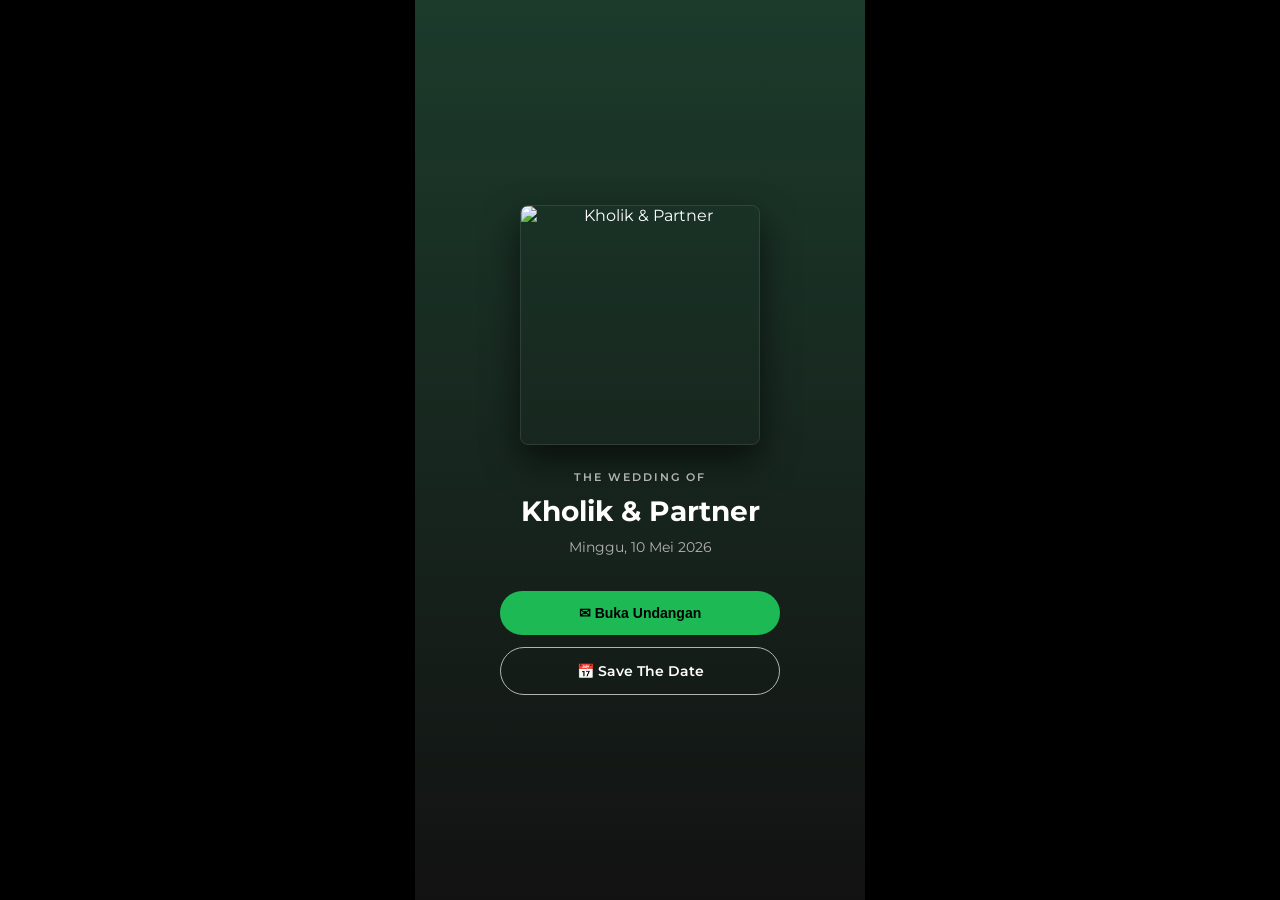
==== commit 23aec951: "Update index.html" ====
--- a/index.html
+++ b/index.html
@@ -14,7 +14,7 @@
     <link href="https://unpkg.com/aos@2.3.1/dist/aos.css" rel="stylesheet">
     
     <!-- CSS -->
-    <link rel="stylesheet" href="css/premium-main.css">
+    <link rel="stylesheet" href="premium-main.css">
 </head>
 <body>
 
--- a/premium-main.css
+++ b/premium-main.css
@@ -0,0 +1,458 @@
+/* ==========================================
+   SPOTIFY DESIGN SYSTEM - FULL CSS
+   ========================================== */
+
+:root {
+    --spotify-black: #121212;
+    --spotify-dark-gray: #181818;
+    --spotify-light-gray: #282828;
+    --spotify-green: #1DB954;
+    --spotify-text-white: #FFFFFF;
+    --spotify-text-muted: #B3B3B3;
+}
+
+/* ------------------------------------------
+   0. RESET & BASE LAYOUT
+   ------------------------------------------ */
+* {
+    margin: 0;
+    padding: 0;
+    box-sizing: border-box;
+}
+
+body {
+    background-color: #000000;
+    font-family: 'Montserrat', sans-serif;
+    color: var(--spotify-text-white);
+    overflow-x: hidden;
+    display: flex;
+    justify-content: center;
+    align-items: center;
+    min-height: 100vh;
+}
+
+/* App Container (Simulasi Ponsel / Spotify App Frame) */
+.app-container {
+    width: 100%;
+    max-width: 450px;
+    min-height: 100vh;
+    background: linear-gradient(to bottom, #1e3224 0%, var(--spotify-black) 40%);
+    position: relative;
+    box-shadow: 0 0 30px rgba(0, 0, 0, 0.8);
+    display: flex;
+    flex-direction: column;
+}
+
+/* Loading Screen */
+.loader-wrapper {
+    position: fixed;
+    top: 0; left: 0; width: 100%; height: 100%;
+    background: var(--spotify-black);
+    z-index: 9999;
+    display: flex;
+    justify-content: center;
+    align-items: center;
+}
+.spinner {
+    width: 50px;
+    height: 50px;
+    border: 3px solid var(--spotify-light-gray);
+    border-top: 3px solid var(--spotify-green);
+    border-radius: 50%;
+    animation: spin 1s linear infinite;
+}
+@keyframes spin { 0% { transform: rotate(0deg); } 100% { transform: rotate(360deg); } }
+
+/* Helper Utility Classes */
+.fullscreen { min-height: 100vh; }
+.section-padding { padding: 40px 20px; }
+.text-center { text-align: center; }
+.mb-15 { margin-bottom: 15px; }
+.mb-20 { margin-bottom: 20px; }
+.mt-10 { margin-top: 10px; }
+.mt-15 { margin-top: 15px; }
+.hidden-layout { display: none !important; }
+.hidden { display: none !important; }
+
+/* Typography */
+h1, h2, h3 { font-weight: 700; }
+.arabic-text { font-family: Arial, sans-serif; font-size: 26px; color: var(--spotify-green); margin-bottom: 20px; text-align: center; }
+
+/* ------------------------------------------
+   1. HERO COVER SECTION (Fixed Layout)
+   ------------------------------------------ */
+.hero-cover {
+    display: flex;
+    flex-direction: column;
+    justify-content: center;
+    align-items: center;
+    text-align: center;
+    padding: 20px;
+    background: linear-gradient(to bottom, #1c3b2b 0%, var(--spotify-black) 100%);
+    position: relative;
+    width: 100%;
+    height: 100vh;
+    z-index: 100;
+}
+
+.cover-content {
+    display: flex;
+    flex-direction: column;
+    align-items: center;
+    justify-content: center;
+    width: 100%;
+    height: 100%;
+}
+
+.album-art-cover {
+    width: 240px;
+    height: 240px;
+    object-fit: cover;
+    border-radius: 8px;
+    margin-bottom: 25px;
+    box-shadow: 0 15px 35px rgba(0,0,0,0.6);
+    border: 1px solid rgba(255,255,255,0.1);
+}
+
+.subtitle-spacing {
+    font-size: 11px;
+    letter-spacing: 2px;
+    color: var(--spotify-text-muted);
+    font-weight: 600;
+    margin-bottom: 10px;
+    text-transform: uppercase;
+}
+
+.cover-title {
+    font-size: 28px;
+    color: var(--spotify-text-white);
+    margin-bottom: 10px;
+}
+
+.cover-date {
+    font-size: 14px;
+    color: var(--spotify-text-muted);
+    margin-bottom: 35px;
+}
+
+/* ------------------------------------------
+   2. BUTTONS DESIGN SYSTEM
+   ------------------------------------------ */
+.btn-group-vertical {
+    display: flex;
+    flex-direction: column;
+    width: 100%;
+    max-width: 280px;
+    gap: 12px;
+}
+
+.btn-primary, .btn-secondary {
+    padding: 14px 28px;
+    border-radius: 50px;
+    font-weight: 600;
+    font-size: 14px;
+    cursor: pointer;
+    border: none;
+    text-decoration: none;
+    text-align: center;
+    display: inline-block;
+    transition: transform 0.2s, background-color 0.2s;
+}
+
+.btn-primary {
+    background-color: var(--spotify-green);
+    color: #000000;
+}
+.btn-primary:hover { transform: scale(1.03); background-color: #1ed760; }
+.btn-primary:active { transform: scale(0.95); }
+
+.btn-secondary {
+    background-color: transparent;
+    color: var(--spotify-text-white);
+    border: 1px solid var(--spotify-text-muted);
+}
+.btn-secondary:hover { transform: scale(1.03); border-color: var(--spotify-text-white); }
+.btn-secondary:active { transform: scale(0.95); }
+
+.btn-block { width: 100%; }
+.btn-sm { padding: 8px 16px; font-size: 12px; border-radius: 20px; }
+.btn-instagram { background-color: #282828; color: var(--spotify-text-white); margin-top: 10px; display: inline-flex; align-items: center; }
+
+/* Floating Action Button (Music Controls) */
+.fab-btn {
+    position: fixed;
+    bottom: 90px;
+    right: 20px;
+    width: 50px;
+    height: 50px;
+    background-color: var(--spotify-green);
+    border: none;
+    border-radius: 50%;
+    color: black;
+    font-size: 20px;
+    cursor: pointer;
+    z-index: 999;
+    box-shadow: 0 4px 15px rgba(0,0,0,0.5);
+    display: flex;
+    justify-content: center;
+    align-items: center;
+    transition: transform 0.2s;
+}
+.fab-btn:active { transform: scale(0.9); }
+
+/* ------------------------------------------
+   3. MAIN CONTENT CARDS (Spotify UI Components)
+   ------------------------------------------ */
+.glass-card {
+    background: var(--spotify-dark-gray);
+    border-radius: 8px;
+    padding: 24px;
+    margin-bottom: 20px;
+    transition: background 0.3s;
+}
+.glass-card:hover {
+    background: var(--spotify-light-gray);
+}
+
+.section-title {
+    font-size: 22px;
+    margin-bottom: 25px;
+    border-left: 4px solid var(--spotify-green);
+    padding-left: 12px;
+    color: var(--spotify-text-white);
+}
+
+.small-title { color: var(--spotify-green); font-size: 11px; font-weight: 600; text-transform: uppercase; letter-spacing: 1.5px; }
+.guest-name { font-size: 26px; margin: 12px 0; color: var(--spotify-text-white); }
+.small-desc, .parents-text { color: var(--spotify-text-muted); font-size: 13px; line-height: 1.6; }
+
+/* Mempelai Section (Artist List View) */
+.couple-stack {
+    display: flex;
+    flex-direction: column;
+    gap: 15px;
+}
+.couple-card {
+    display: flex;
+    align-items: center;
+    text-align: left;
+    padding: 16px;
+    margin-bottom: 0;
+}
+.circle-img {
+    width: 75px;
+    height: 75px;
+    border-radius: 50%; /* Bulat Sempurna layaknya Profil Artis */
+    object-fit: cover;
+    margin-right: 18px;
+    border: 2px solid var(--spotify-green);
+}
+.couple-name { font-size: 16px; color: var(--spotify-text-white); margin-bottom: 4px; }
+
+/* Countdown & Progress Player Style */
+.status-text { font-size: 14px; color: var(--spotify-green); font-weight: 600; letter-spacing: 0.5px; }
+.timer-grid {
+    display: flex;
+    justify-content: space-around;
+    background: #111111;
+    padding: 15px 10px;
+    border-radius: 8px;
+    margin-top: 15px;
+    border: 1px solid #222;
+}
+.time-box span { font-size: 22px; font-weight: 700; color: var(--spotify-text-white); }
+.time-box p { font-size: 11px; color: var(--spotify-text-muted); text-transform: uppercase; margin-top: 2px; }
+
+/* Event Cards (Tracks Playlist Style) */
+.event-card {
+    border-bottom: 1px solid var(--spotify-light-gray);
+    border-radius: 0;
+    background: transparent;
+    padding: 20px 5px;
+    margin-bottom: 0;
+}
+.event-card:last-of-type { border-bottom: none; }
+.event-title { font-size: 18px; color: var(--spotify-text-white); margin-bottom: 6px; }
+
+/* Media Elements (Maps, Video, & Gifts) */
+.map-radius, .video-responsive {
+    border-radius: 8px;
+    overflow: hidden;
+    margin-top: 15px;
+    box-shadow: 0 8px 20px rgba(0,0,0,0.4);
+}
+.video-responsive {
+    position: relative;
+    padding-bottom: 56.25%;
+    height: 0;
+}
+.video-responsive iframe {
+    position: absolute; top: 0; left: 0; width: 100%; height: 100%; border: 0;
+}
+
+/* Gallery Block */
+.gallery-grid {
+    display: grid;
+    grid-template-columns: repeat(2, 1fr);
+    gap: 12px;
+}
+.gallery-grid img, .gallery-slider img {
+    width: 100%;
+    border-radius: 6px;
+    object-fit: cover;
+    aspect-ratio: 1/1; /* Kotak Album Sempurna */
+}
+.gallery-grid img:first-child {
+    grid-column: span 2;
+    aspect-ratio: 16/9;
+}
+.gallery-slider {
+    display: flex;
+    overflow-x: auto;
+    gap: 12px;
+    margin-top: 12px;
+    padding-bottom: 8px;
+}
+.gallery-slider::-webkit-scrollbar { height: 4px; }
+.gallery-slider::-webkit-scrollbar-thumb { background: var(--spotify-light-gray); border-radius: 10px; }
+.gallery-slider img { width: 130px; flex-shrink: 0; }
+
+/* Digital Gift - Bank Logos Uniformity */
+.bank-logo {
+    height: 28px;
+    filter: brightness(0) invert(1); /* Memaksa logo bank menjadi warna putih minimalis */
+    margin: 15px 0;
+}
+.rek-number { font-size: 18px; font-weight: 700; letter-spacing: 1.5px; color: var(--spotify-green); margin-bottom: 4px; }
+
+/* ------------------------------------------
+   4. STICKY BOTTOM NAVIGATION (Spotify Base Menu)
+   ------------------------------------------ */
+.glass-nav {
+    position: fixed;
+    bottom: 0;
+    left: 50%;
+    transform: translateX(-50%);
+    width: 100%;
+    max-width: 450px;
+    background: linear-gradient(to top, #000000 85%, rgba(0,0,0,0.8) 100%);
+    display: flex;
+    justify-content: space-around;
+    padding: 12px 0 24px 0; /* Memberi ruang navigasi gesture swipe iPhone/Android */
+    z-index: 999;
+    border-top: 1px solid #222222;
+}
+
+.nav-item {
+    display: flex;
+    flex-direction: column;
+    align-items: center;
+    text-decoration: none;
+    color: var(--spotify-text-muted);
+    transition: color 0.2s, transform 0.2s;
+    flex: 1;
+}
+
+.nav-item:hover, .nav-item:active {
+    color: var(--spotify-text-white);
+}
+
+.nav-icon {
+    font-size: 20px;
+    margin-bottom: 5px;
+}
+
+.nav-text {
+    font-size: 10px;
+    font-weight: 500;
+    letter-spacing: 0.3px;
+}
+
+/* ==========================================
+   SPOTIFY VENUE ICON STYLE
+   ========================================== */
+.venue-icon-wrapper {
+    width: 80px;
+    height: 80px;
+    background-color: var(--spotify-light-gray);
+    border: 2px solid var(--spotify-green);
+    border-radius: 50%; /* Membuat lingkaran seperti playlist cover */
+    display: flex;
+    align-items: center;
+    justify-content: center;
+    font-size: 35px; /* Mengatur ukuran emoji gedung */
+    margin: 15px auto;
+    box-shadow: 0 8px 20px rgba(0,0,0,0.4);
+    transition: transform 0.3s;
+}
+
+.venue-icon-wrapper:hover {
+    transform: scale(1.05);
+    background-color: #333333;
+}
+
+
+/* ==========================================
+   SPOTIFY GALLERY LIGHTBOX (ZOOM + WIPE UP)
+   ========================================== */
+.lightbox-overlay {
+    display: none; /* Tersembunyi secara default */
+    position: fixed;
+    z-index: 99999; /* Di atas semua elemen termasuk navbar */
+    left: 0;
+    top: 0;
+    width: 100%;
+    height: 100%;
+    background-color: rgba(0, 0, 0, 0.95); /* Hitam pekat khas Spotify */
+    justify-content: center;
+    align-items: center;
+    flex-direction: column;
+    cursor: zoom-out;
+}
+
+/* Animasi Wipe Up / Slide Up Masuk */
+.lightbox-content {
+    max-width: 90%;
+    max-height: 80%;
+    object-fit: contain;
+    border-radius: 8px;
+    box-shadow: 0 10px 30px rgba(0,0,0,0.5);
+    
+    /* Memicu animasi wipe up */
+    animation: wipeUp 0.4s cubic-bezier(0.25, 1, 0.5, 1) forwards;
+}
+
+@keyframes wipeUp {
+    from {
+        transform: translateY(100vh) scale(0.9); /* Muncul dari bawah layar */
+        opacity: 0;
+    }
+    to {
+        transform: translateY(0) scale(1); /* Berhenti di tengah pas */
+        opacity: 1;
+    }
+}
+
+/* Tombol Close silang di pojok atas */
+.lightbox-close {
+    position: absolute;
+    top: 20px;
+    right: 25px;
+    color: var(--spotify-text-muted);
+    font-size: 35px;
+    font-weight: bold;
+    transition: color 0.2s;
+    cursor: pointer;
+}
+.lightbox-close:hover {
+    color: var(--spotify-text-white);
+}
+
+/* Teks panduan di bawah gambar */
+.lightbox-caption {
+    margin-top: 15px;
+    color: var(--spotify-text-muted);
+    font-size: 12px;
+    letter-spacing: 1px;
+    text-transform: uppercase;
+}
